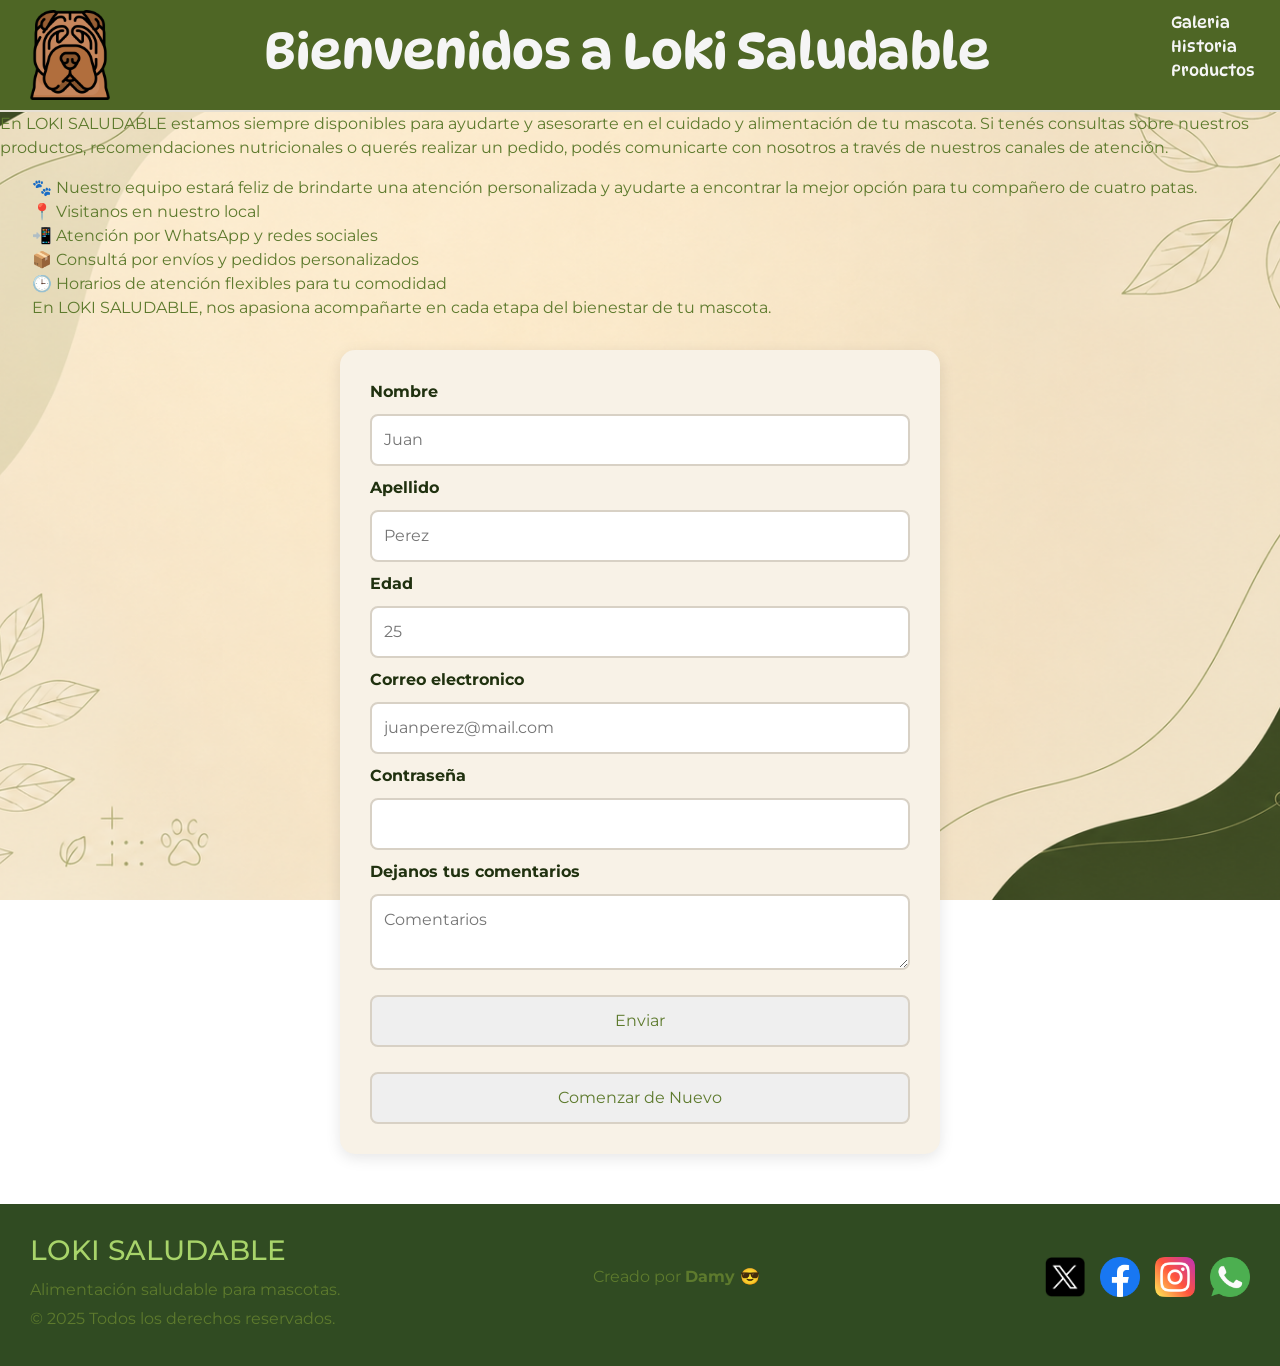
==== pages/contacto.html @ f1fc79ae "primer commit del proyecto" ====
<!DOCTYPE html>
<html lang="es-ar">

<head>
    <meta charset="UTF-8">
    <meta name="viewport" content="width=device-width, initial-scale=1.0">
    <title>Loki Saludable - Contacto</title>
    <link href="https://cdn.jsdelivr.net/npm/bootstrap@5.3.8/dist/css/bootstrap.min.css" rel="stylesheet"
        integrity="sha384-sRIl4kxILFvY47J16cr9ZwB07vP4J8+LH7qKQnuqkuIAvNWLzeN8tE5YBujZqJLB" crossorigin="anonymous">

    <link rel="stylesheet" href="../styles/styles.css">
</head>

<body>
    <header class="header">
        <a href="../index.html">
            <img src="../assets/shar-pei.png" alt="Logo de loki Saludable" class="logo" id="logoloki">
        </a>
        <h1 class="titulo"> Bienvenidos a Loki Saludable</h1>

        <nav class="navegacion">
            <ul>
                <li>
                    <a href="./galeria.html">Galeria</a>
                </li>
                <li>
                    <a href="./nosotros.html">Historia</a>
                </li>
                <li>
                    <a href="./productos.html">Productos</a>
                </li>
            </ul>
        </nav>

    </header>

    <main>

        <p>En LOKI SALUDABLE estamos siempre disponibles para ayudarte y asesorarte en el cuidado y alimentación de tu
            mascota. Si tenés consultas sobre nuestros productos, recomendaciones nutricionales o querés realizar un
            pedido, podés comunicarte con nosotros a través de nuestros canales de atención.</p>

        <ul>🐾 Nuestro equipo estará feliz de brindarte una atención personalizada y ayudarte a encontrar la mejor
            opción para tu compañero de cuatro patas.
            <li>📍 Visitanos en nuestro local</li>
            <li>📲 Atención por WhatsApp y redes sociales</li>
            <li>📦 Consultá por envíos y pedidos personalizados</li>
            <li>🕒 Horarios de atención flexibles para tu comodidad</li>

            <li>En LOKI SALUDABLE, nos apasiona acompañarte en cada etapa del bienestar de tu mascota.</li>
        </ul>
        
        <form action="" class="contact-form">
            <label for="name">Nombre</label>
            <input type="text" id="name" placeholder="Juan" required>

            <label for="surname">Apellido</label>
            <input type="text" id="surname" placeholder="Perez" required>

            <label for="age">Edad</label>
            <input type="number" id="age" placeholder="25">

            <label for="mail">Correo electronico</label>
            <input type="email" id="mail" placeholder="juanperez@mail.com" required>

            <label for="pass">Contraseña</label>
            <input type="password" id="pass" required>

            <label for="comments">Dejanos tus comentarios</label>
            <textarea id="comments" placeholder="Comentarios"></textarea>

            <input type="submit" value="Enviar" class="buttons">
            <input type="reset" value="Comenzar de Nuevo" class="buttons">
        </form>
    </main>
    <footer class="footer">

        <div class="footer-info">
            <h3>LOKI SALUDABLE</h3>
            <p>Alimentación saludable para mascotas.</p>
            <p>© 2025 Todos los derechos reservados.</p>
        </div>

        <div class="footer-autor">
            <p>Creado por <strong>Damy 😎</strong></p>
        </div>

        <nav>
            <ul class="rs">
                <li>
                    <a href="https://www.x.com/" target="_blank">
                        <img src="../assets/logos/x.png" alt="X" class="redes">
                    </a>
                </li>

                <li>
                    <a href="https://www.facebook.com/" target="_blank">
                        <img src="../assets/logos/facebook.png" alt="Facebook" class="redes">
                    </a>
                </li>

                <li>
                    <a href="https://www.instagram.com/" target="_blank">
                        <img src="../assets/logos/instagram.png" alt="Instagram" class="redes">
                    </a>
                </li>

                <li>
                    <a href="https://web.whatsapp.com/" target="_blank">
                        <img src="../assets/logos/whatsapp.png" alt="WhatsApp" class="redes">
                    </a>
                </li>
            </ul>
        </nav>

    </footer>
    <script src="https://cdn.jsdelivr.net/npm/bootstrap@5.3.8/dist/js/bootstrap.bundle.min.js"
        integrity="sha384-FKyoEForCGlyvwx9Hj09JcYn3nv7wiPVlz7YYwJrWVcXK/BmnVDxM+D2scQbITxI"
        crossorigin="anonymous"></script>
</body>

</html>
---- styles/styles.css ----
@import url('https://fonts.googleapis.com/css2?family=Montserrat:ital,wght@0,100..900;1,100..900&display=swap');
@import url('https://fonts.googleapis.com/css2?family=DynaPuff:wght@400..700&family=Nova+Square&family=Roboto:ital,wght@0,100..900;1,100..900&display=swap');
/*reset*/ 

*{
    margin: 0;
    padding: 0;
    box-sizing: border-box;
    font-family:'Montserrat', sans-serif;;
    color: #5D7A2D;
}

.header{
    position: sticky;
    top: 0;
    z-index: 1000;

    background: #4E6625;

    display:flex;
    justify-content:space-between;
    align-items:center;

    padding:10px 25px;

    border-bottom:2px solid #e5dfd3;
}
img{
    max-width: 100%;
    height: auto;
}



.logo{
    height: 10vh;
    width: auto;
}

ul{
    list-style: none;
}

a{
    text-decoration: none;
    color: whitesmoke;
    font-family: dynapuff;
}

.flex{
    display: flex;
    flex-wrap: nowrap;
    flex-direction: column;
    justify-content: space-between;
    align-items: center;
    align-content: center;
    
}

body{
    background-image: url(../assets/fondo.jpg);
    background-position: center;
    background-repeat: no-repeat;
    background-size: cover;
    background-attachment: fixed;
}




.hero{
    min-height:70vh;

    display:flex;
    flex-direction:column;
    justify-content:center;
    align-items:center;

    text-align:center;

    padding:40px;
}

.hero h2{
    font-size:3rem;
    color:#0a0a0a;
    margin-bottom:20px;
}

.hero p{
    max-width:800px;
    font-size:1.2rem;
    color:#030303;
    margin-bottom:30px;
}

.btn-principal{
    background:#8DA35B;
    color:white;
    padding:15px 30px;
    border-radius:10px;
    text-decoration:none;
    font-weight:bold;
}

.btn-principal:hover{
    background:#5D7A2D;
}

/*CONTACTO*/

.contact-form{
    max-width:600px;
    margin:30px auto;
    padding:30px;

    background:#F8F2E7;

    border-radius:15px;

    box-shadow:0 4px 15px #0000001a;

    display:flex;
    flex-direction:column;
    gap:10px;
}


.contact-form label{
    font-weight:bold;
    color:#20310F;
}

.contact-form input,
.contact-form textarea{
    padding:12px;
    border:2px solid #D8D1C5;
    border-radius:8px;
    font-size:16px;
}

.contact-form input:focus,
.contact-form textarea:focus{
    outline:none;
    border-color:#68853A;
}

.buttons{
    display:flex;
    gap:15px;
    margin-top:15px;
}

.buttons input{
    flex:1;
    cursor:pointer;
    background:#68853A;
    color:white;
    border:none;
    font-weight:bold;
    transition:0.3s;
}

.buttons input:hover{
    background:#4E6625;
}


/*NOSOTROS*/

.nosotros{
    max-width:1200px;
    margin:0 auto;
    padding:40px;
}

.nosotros h2{
    text-align:center;
    color:#20310F;
    font-size:3rem;
    margin-bottom:30px;
}

.galeria-nosotros{
    display:flex;
    gap:20px;
    justify-content:center;
    flex-wrap:wrap;
    margin-bottom:40px;
}

.galeria-nosotros img{
    width:500px;
    border-radius:15px;
    box-shadow:0 5px 15px #00000026;
}

.contenido-nosotros{
    background:#F8F2E7;
    padding:30px;
    border-radius:15px;
    line-height:1.8;
}

.contenido-nosotros h3{
    color:#68853A;
    margin-top:25px;
}

.contenido-nosotros ul{
    margin:20px 0;
    padding-left:25px;
}

.contenido-nosotros li{
    margin-bottom:10px;
}

.titulo{
    font-family: dynapuff;
    font-size: 50px;
    color: whitesmoke;
}


/*PRODUCTOS*/


.productos{
    max-width: 1200px;
    margin: auto;
    padding: 2rem;
}

.producto{
    display: flex;
    gap: 2rem;
    align-items: center;
    margin-bottom: 4rem;
    background: #f8f4eb;
    padding: 2rem;
    border-radius: 20px;
    box-shadow: 0 5px 15px #00000014;
}

.producto img{
    width: 300px;
    border-radius: 15px;
}

.contenido{
    flex: 1;
}

.producto h2{
    color: #304b22;
    margin-bottom: 1rem;
}

.producto h3{
    color: #6b8f3c;
    margin-top: 1rem;
}

.producto ul{
    padding-left: 20px;
}

@media(max-width:768px){
    .producto{
        flex-direction: column;
        text-align: center;
    }

    .producto img{
        width: 100%;
        max-width: 350px;
    }
}


/*CARRUSEL*/


.carousel{
    border-radius: 20px;
    overflow: hidden;
    box-shadow: 0 8px 25px rgba(0,0,0,.2);
}

.carousel-item img{
    width: 100%;
    height: auto;
    display: block;
}


.carousel-caption{
    background:rgba(0,0,0,.5);
    border-radius:10px;
    padding:10px;
}

.carousel-caption h3,
.carousel-caption p{
    color: white;
}

.container{
    margin-top:40px;
    margin-bottom:40px;
}


/*GALERIA*/

.titulo-galeria{
    text-align: center;
    margin: 40px 0;
}

.titulo-galeria h2{
    font-size: 3rem;
    color: #304b22;
    margin-bottom: 10px;
}

.titulo-galeria p{
    color: #6b6b6b;
    font-size: 1.1rem;
}

.galeria-nosotros{
    max-width: 1200px;
    margin: auto;
    padding: 20px;

    display: grid;
    grid-template-columns: repeat(auto-fit, minmax(300px, 1fr));
    gap: 25px;
}

.galeria-nosotros img{
    width: 100%;
    height: 300px;
    object-fit: cover;

    
    box-shadow: 0 5px 15px #00000026;

    transition: transform 0.3s ease,
                box-shadow 0.3s ease;
}

.galeria-nosotros img:hover{
    transform: scale(1.03);
    box-shadow: 0 10px 25px #00000040;
}

/*FOOTER*/

.footer{
    background: #304b22;
    color: white;

    margin-top: 50px;
    padding: 30px;

    display: flex;
    justify-content: space-between;
    align-items: center;
    flex-wrap: wrap;

    gap: 20px;
}

.footer-info h3{
    margin-bottom: 10px;
    color: #a8d46a;
}

.footer-info p{
    margin: 5px 0;
}

.footer-autor{
    font-size: 1rem;
}

.rs{
    display: flex;
    gap: 15px;
    list-style: none;
}

.redes{
    width: 40px;
    height: 40px;

    transition: transform .3s ease;
}

.redes:hover{
    transform: scale(1.15);
}

@media(max-width:768px){

    .footer{
        flex-direction:column;
        text-align:center;
    }

    .rs{
        justify-content:center;
    }
}
/* DESKTOP */
/* estilos base */

/* TABLET */
@media (min-width: 769px) and (max-width: 1024px){

    .header{
        flex-wrap: wrap;
        justify-content: center;
        gap: 20px;
        padding: 15px;
    }

    .titulo{
        width: 100%;
        text-align: center;
        font-size: 2.5rem;
    }

    .navegacion ul{
        display: flex;
        gap: 20px;
    }

    .producto{
        flex-direction: column;
        text-align: center;
    }

    .producto img{
        width: 80%;
        max-width: 400px;
    }


    .galeria-nosotros{
        grid-template-columns: repeat(2, 1fr);
    }

    .footer{
        flex-direction: column;
        text-align: center;
    }

    .rs{
        justify-content: center;
    }
}

/* MOBILE */
@media (max-width: 768px){
    .header{
        flex-direction: column;
        padding: 10px;
        gap: 10px;
    }

    .logo{
        height: 60px;
    }

    .titulo{
        font-size: 1.5rem;
        text-align: center;
    }

    .navegacion ul{
        flex-direction: column;
        align-items: center;
        gap: 8px;
    }

    .navegacion a{
        font-size: 0.95rem;
    }

    .nosotros{
        padding: 15px;
    }

    .contenido-nosotros{
        padding: 20px;
    }

    .producto{
        padding: 15px;
        gap: 15px;
    }

    .producto img{
        width: 100%;
        max-width: 250px;
    }

    .producto h2{
        font-size: 1.2rem;
    }

    .producto h3{
        font-size: 1rem;
    }


    .contact-form{
        margin: 15px;
        padding: 20px;
    }

    .contact-form input,
    .contact-form textarea{
        font-size: 14px;
    }

    .buttons{
        flex-direction: column;
    }

    .footer{
        flex-direction: column;
        text-align: center;
        padding: 20px;
    }

    .redes{
        width: 35px;
        height: 35px;
    }
}
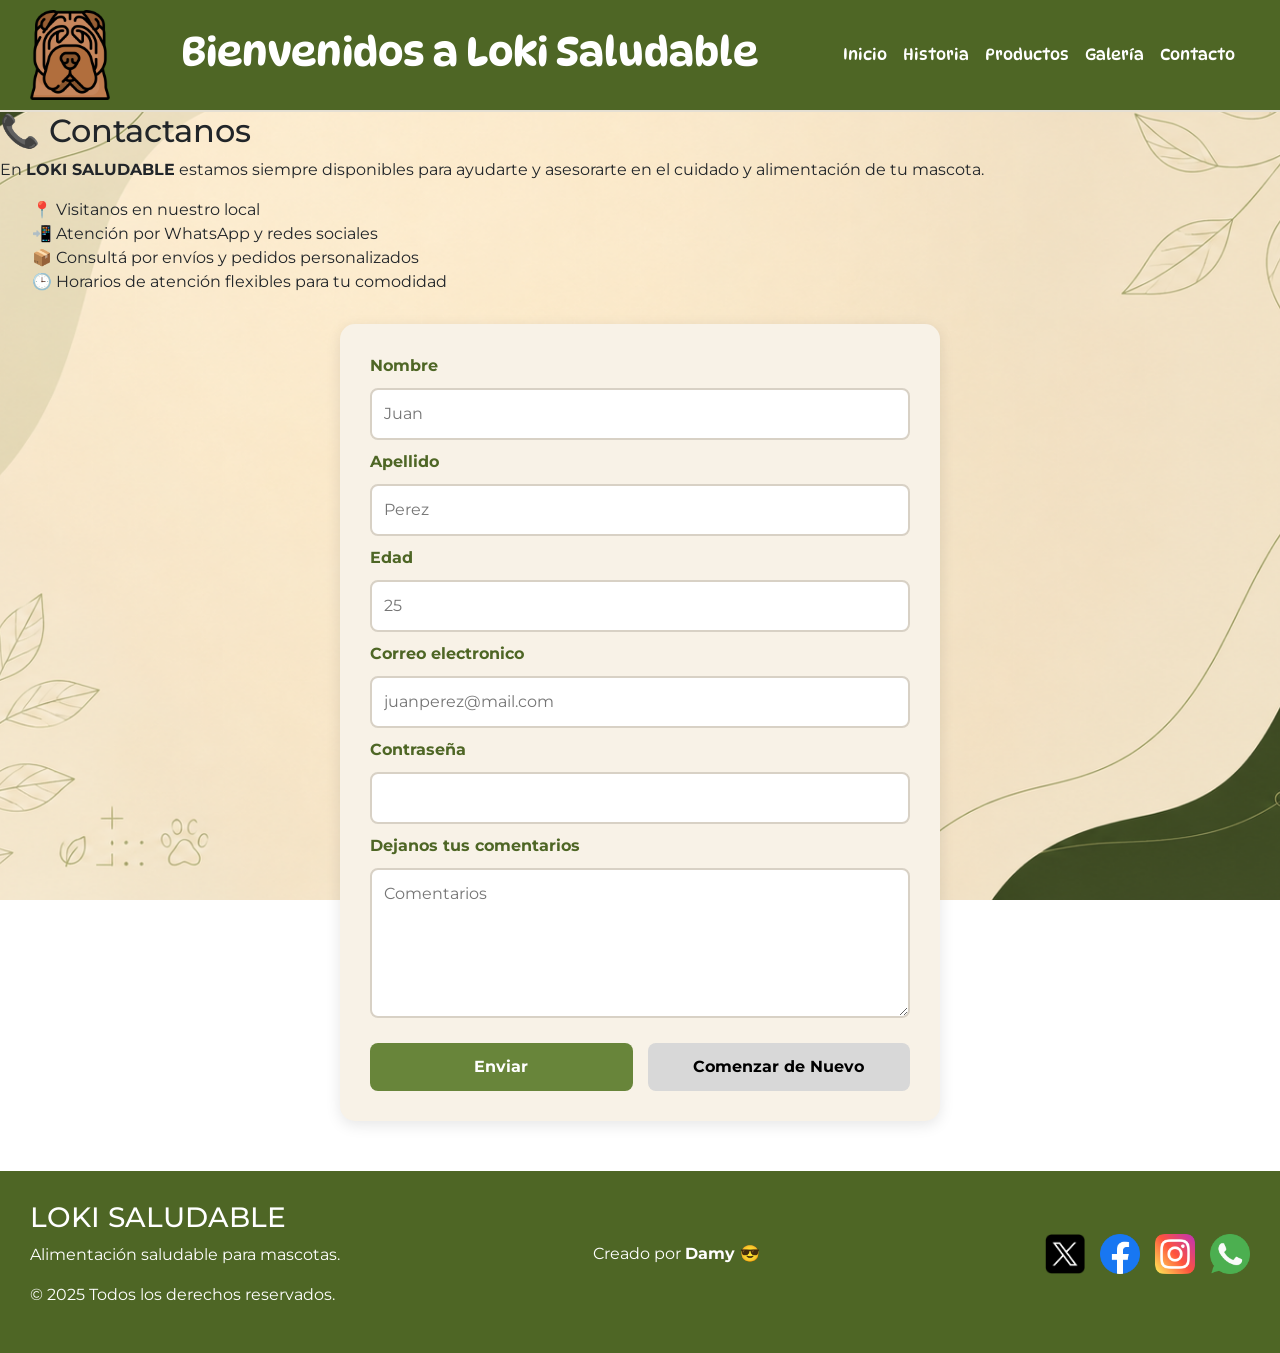
==== commit 4747cc10: "cambio de css a sass" ====
--- a/pages/contacto.html
+++ b/pages/contacto.html
@@ -18,38 +18,64 @@
         </a>
         <h1 class="titulo"> Bienvenidos a Loki Saludable</h1>
 
-        <nav class="navegacion">
-            <ul>
-                <li>
-                    <a href="./galeria.html">Galeria</a>
-                </li>
-                <li>
-                    <a href="./nosotros.html">Historia</a>
-                </li>
-                <li>
-                    <a href="./productos.html">Productos</a>
-                </li>
-            </ul>
+        <nav class="navbar navbar-expand-lg">
+            <div class="container-fluid">
+
+                <button class="navbar-toggler" type="button" data-bs-toggle="collapse" data-bs-target="#navbarNav"
+                    aria-controls="navbarNav" aria-expanded="false" aria-label="Abrir menú">
+
+                    <span class="navbar-toggler-icon"></span>
+                </button>
+
+                <div class="collapse navbar-collapse justify-content-end" id="navbarNav">
+
+                    <ul class="navbar-nav">
+
+                        <li class="nav-item">
+                            <a class="nav-link" href="../index.html">Inicio</a>
+                        </li>
+
+                        <li class="nav-item">
+                            <a class="nav-link" href="../pages/nosotros.html">Historia</a>
+                        </li>
+
+                        <li class="nav-item">
+                            <a class="nav-link" href="../pages/productos.html">Productos</a>
+                        </li>
+
+                        <li class="nav-item">
+                            <a class="nav-link" href="../pages/galeria.html">Galería</a>
+                        </li>
+
+                        <li class="nav-item">
+                            <a class="nav-link" href="../pages/contacto.html">Contacto</a>
+                        </li>
+
+                    </ul>
+
+                </div>
+            </div>
         </nav>
-
     </header>
 
-    <main>
+    <main class="contacto">
 
-        <p>En LOKI SALUDABLE estamos siempre disponibles para ayudarte y asesorarte en el cuidado y alimentación de tu
-            mascota. Si tenés consultas sobre nuestros productos, recomendaciones nutricionales o querés realizar un
-            pedido, podés comunicarte con nosotros a través de nuestros canales de atención.</p>
+        <section class="info-contacto">
+            <h2>📞 Contactanos</h2>
 
-        <ul>🐾 Nuestro equipo estará feliz de brindarte una atención personalizada y ayudarte a encontrar la mejor
-            opción para tu compañero de cuatro patas.
-            <li>📍 Visitanos en nuestro local</li>
-            <li>📲 Atención por WhatsApp y redes sociales</li>
-            <li>📦 Consultá por envíos y pedidos personalizados</li>
-            <li>🕒 Horarios de atención flexibles para tu comodidad</li>
+            <p>
+                En <strong>LOKI SALUDABLE</strong> estamos siempre disponibles para ayudarte
+                y asesorarte en el cuidado y alimentación de tu mascota.
+            </p>
 
-            <li>En LOKI SALUDABLE, nos apasiona acompañarte en cada etapa del bienestar de tu mascota.</li>
-        </ul>
-        
+            <ul>
+                <li>📍 Visitanos en nuestro local</li>
+                <li>📲 Atención por WhatsApp y redes sociales</li>
+                <li>📦 Consultá por envíos y pedidos personalizados</li>
+                <li>🕒 Horarios de atención flexibles para tu comodidad</li>
+            </ul>
+        </section>
+
         <form action="" class="contact-form">
             <label for="name">Nombre</label>
             <input type="text" id="name" placeholder="Juan" required>
@@ -69,8 +95,10 @@
             <label for="comments">Dejanos tus comentarios</label>
             <textarea id="comments" placeholder="Comentarios"></textarea>
 
-            <input type="submit" value="Enviar" class="buttons">
-            <input type="reset" value="Comenzar de Nuevo" class="buttons">
+            <div class="buttons">
+                <input type="submit" value="Enviar">
+                <input type="reset" value="Comenzar de Nuevo">
+            </div>
         </form>
     </main>
     <footer class="footer">
--- a/styles/styles.css
+++ b/styles/styles.css
@@ -1,545 +1,488 @@
-@import url('https://fonts.googleapis.com/css2?family=Montserrat:ital,wght@0,100..900;1,100..900&display=swap');
-@import url('https://fonts.googleapis.com/css2?family=DynaPuff:wght@400..700&family=Nova+Square&family=Roboto:ital,wght@0,100..900;1,100..900&display=swap');
-/*reset*/ 
-
-*{
-    margin: 0;
-    padding: 0;
-    box-sizing: border-box;
-    font-family:'Montserrat', sans-serif;;
-    color: #5D7A2D;
-}
-
-.header{
-    position: sticky;
-    top: 0;
-    z-index: 1000;
-
-    background: #4E6625;
-
-    display:flex;
-    justify-content:space-between;
-    align-items:center;
-
-    padding:10px 25px;
-
-    border-bottom:2px solid #e5dfd3;
-}
-img{
-    max-width: 100%;
-    height: auto;
-}
-
-
-
-.logo{
-    height: 10vh;
-    width: auto;
-}
-
-ul{
-    list-style: none;
-}
-
-a{
-    text-decoration: none;
-    color: whitesmoke;
-    font-family: dynapuff;
-}
-
-.flex{
-    display: flex;
-    flex-wrap: nowrap;
-    flex-direction: column;
-    justify-content: space-between;
-    align-items: center;
-    align-content: center;
-    
-}
-
-body{
-    background-image: url(../assets/fondo.jpg);
-    background-position: center;
-    background-repeat: no-repeat;
-    background-size: cover;
-    background-attachment: fixed;
-}
-
-
-
-
-.hero{
-    min-height:70vh;
-
-    display:flex;
-    flex-direction:column;
-    justify-content:center;
-    align-items:center;
-
-    text-align:center;
-
-    padding:40px;
-}
-
-.hero h2{
-    font-size:3rem;
-    color:#0a0a0a;
-    margin-bottom:20px;
-}
-
-.hero p{
-    max-width:800px;
-    font-size:1.2rem;
-    color:#030303;
-    margin-bottom:30px;
-}
-
-.btn-principal{
-    background:#8DA35B;
-    color:white;
-    padding:15px 30px;
-    border-radius:10px;
-    text-decoration:none;
-    font-weight:bold;
-}
-
-.btn-principal:hover{
-    background:#5D7A2D;
-}
-
-/*CONTACTO*/
-
-.contact-form{
-    max-width:600px;
-    margin:30px auto;
-    padding:30px;
-
-    background:#F8F2E7;
-
-    border-radius:15px;
-
-    box-shadow:0 4px 15px #0000001a;
-
-    display:flex;
-    flex-direction:column;
-    gap:10px;
-}
-
-
-.contact-form label{
-    font-weight:bold;
-    color:#20310F;
-}
-
+@import url("https://fonts.googleapis.com/css2?family=Montserrat:ital,wght@0,100..900;1,100..900&display=swap");
+@import url("https://fonts.googleapis.com/css2?family=DynaPuff:wght@400..700&family=Nova+Square&family=Roboto:ital,wght@0,100..900;1,100..900&display=swap");
+* {
+  margin: 0;
+  padding: 0;
+  box-sizing: border-box;
+  font-family: "Montserrat", sans-serif;
+}
+
+img {
+  max-width: 100%;
+  height: auto;
+}
+
+ul {
+  list-style: none;
+}
+
+a {
+  text-decoration: none;
+}
+
+body {
+  background-image: url("../assets/fondo.jpg");
+  background-position: center;
+  background-repeat: no-repeat;
+  background-size: cover;
+  background-attachment: fixed;
+}
+
+.header {
+  display: flex;
+  flex-direction: row;
+  flex-wrap: nowrap;
+  justify-content: space-between;
+  align-items: center;
+  gap: 10px;
+  position: sticky;
+  top: 0;
+  z-index: 1000;
+  background-color: #4E6625;
+  padding: 10px 25px;
+  border-bottom: 2px solid #e5dfd3;
+}
+@media (min-width: 300px) and (max-width: 561px) {
+  .header .header {
+    flex-direction: column;
+  }
+}
+
+.logo {
+  height: 10vh;
+  width: auto;
+}
+
+.titulo {
+  font-family: "DynaPuff", cursive;
+  font: size 3rem;
+  color: white;
+}
+@media (min-width: 561px) and (max-width: 968px) {
+  .titulo {
+    font-size: 2rem;
+  }
+}
+@media (min-width: 300px) and (max-width: 561px) {
+  .titulo {
+    font-size: 0.75rem;
+    text-align: center;
+  }
+}
+
+.navbar {
+  background-color: #4E6625;
+}
+
+.navbar-brand,
+.nav-link {
+  color: white;
+  font-family: "DynaPuff", cursive;
+}
+
+.nav-link:hover {
+  color: #8DA35B;
+}
+
+.footer {
+  display: flex;
+  flex-direction: row;
+  flex-wrap: wrap;
+  justify-content: space-between;
+  align-items: center;
+  gap: 20px;
+  background: #4E6625;
+  color: white;
+}
+.footer p,
+.footer h3,
+.footer strong {
+  color: white;
+}
+.footer {
+  margin-top: 50px;
+  padding: 30px;
+}
+.footer .rs {
+  display: flex;
+  gap: 15px;
+}
+.footer .redes {
+  width: 40px;
+  height: 40px;
+  transition: 0.3s;
+}
+.footer .redes:hover {
+  transform: scale(1.15);
+}
+
+@media (min-width: 561px) and (max-width: 968px) {
+  .footer {
+    flex-direction: column;
+    text-align: center;
+  }
+  .footer .rs {
+    justify-content: center;
+  }
+}
+@media (min-width: 300px) and (max-width: 561px) {
+  .footer {
+    flex-direction: column;
+    text-align: center;
+  }
+  .footer .rs {
+    justify-content: center;
+  }
+  .footer .redes {
+    width: 35px;
+    height: 35px;
+  }
+}
+.hero {
+  display: flex;
+  flex-direction: column;
+  flex-wrap: nowrap;
+  justify-content: center;
+  align-items: center;
+  gap: 0;
+  min-height: 70vh;
+  text-align: center;
+  padding: 40px;
+}
+.hero h2 {
+  font-size: 3rem;
+  color: #0a0a0a;
+  margin-bottom: 20px;
+}
+.hero p {
+  max-width: 800px;
+  font-size: 1.2rem;
+  color: #000;
+  margin-bottom: 30px;
+}
+
+.btn-principal {
+  background: #8DA35B;
+  color: white;
+  padding: 15px 30px;
+  border-radius: 10px;
+  font-weight: bold;
+  transition: 0.3s;
+}
+.btn-principal:hover {
+  background: #4E6625;
+}
+
+@media (min-width: 300px) and (max-width: 561px) {
+  .hero {
+    padding: 20px;
+  }
+  .hero h2 {
+    font-size: 2rem;
+  }
+  .hero p {
+    font-size: 1rem;
+  }
+  .btn-principal {
+    padding: 12px 20px;
+  }
+}
+.contact-form {
+  max-width: 600px;
+  margin: 30px auto;
+  padding: 30px;
+  background: #F8F2E7;
+  border-radius: 15px;
+  box-shadow: 0 4px 15px rgba(0, 0, 0, 0.1);
+  display: flex;
+  flex-direction: column;
+  gap: 10px;
+}
+.contact-form label {
+  font-weight: bold;
+  color: #4E6625;
+}
 .contact-form input,
-.contact-form textarea{
-    padding:12px;
-    border:2px solid #D8D1C5;
-    border-radius:8px;
-    font-size:16px;
-}
-
+.contact-form textarea {
+  padding: 12px;
+  border: 2px solid #D8D1C5;
+  border-radius: 8px;
+  font-size: 1rem;
+}
 .contact-form input:focus,
-.contact-form textarea:focus{
-    outline:none;
-    border-color:#68853A;
-}
-
-.buttons{
-    display:flex;
-    gap:15px;
-    margin-top:15px;
-}
-
-.buttons input{
-    flex:1;
-    cursor:pointer;
-    background:#68853A;
-    color:white;
-    border:none;
-    font-weight:bold;
-    transition:0.3s;
-}
-
-.buttons input:hover{
-    background:#4E6625;
-}
-
-
-/*NOSOTROS*/
-
-.nosotros{
-    max-width:1200px;
-    margin:0 auto;
-    padding:40px;
-}
-
-.nosotros h2{
-    text-align:center;
-    color:#20310F;
-    font-size:3rem;
-    margin-bottom:30px;
-}
-
-.galeria-nosotros{
-    display:flex;
-    gap:20px;
-    justify-content:center;
-    flex-wrap:wrap;
-    margin-bottom:40px;
-}
-
-.galeria-nosotros img{
-    width:500px;
-    border-radius:15px;
-    box-shadow:0 5px 15px #00000026;
-}
-
-.contenido-nosotros{
-    background:#F8F2E7;
-    padding:30px;
-    border-radius:15px;
-    line-height:1.8;
-}
-
-.contenido-nosotros h3{
-    color:#68853A;
-    margin-top:25px;
-}
-
-.contenido-nosotros ul{
-    margin:20px 0;
-    padding-left:25px;
-}
-
-.contenido-nosotros li{
-    margin-bottom:10px;
-}
-
-.titulo{
-    font-family: dynapuff;
-    font-size: 50px;
-    color: whitesmoke;
-}
-
-
-/*PRODUCTOS*/
-
-
-.productos{
-    max-width: 1200px;
-    margin: auto;
-    padding: 2rem;
-}
-
-.producto{
-    display: flex;
-    gap: 2rem;
-    align-items: center;
-    margin-bottom: 4rem;
-    background: #f8f4eb;
-    padding: 2rem;
-    border-radius: 20px;
-    box-shadow: 0 5px 15px #00000014;
-}
-
-.producto img{
-    width: 300px;
-    border-radius: 15px;
-}
-
-.contenido{
-    flex: 1;
-}
-
-.producto h2{
-    color: #304b22;
-    margin-bottom: 1rem;
-}
-
-.producto h3{
-    color: #6b8f3c;
-    margin-top: 1rem;
-}
-
-.producto ul{
-    padding-left: 20px;
-}
-
-@media(max-width:768px){
-    .producto{
-        flex-direction: column;
-        text-align: center;
-    }
-
-    .producto img{
-        width: 100%;
-        max-width: 350px;
-    }
-}
-
-
-/*CARRUSEL*/
-
-
-.carousel{
-    border-radius: 20px;
-    overflow: hidden;
-    box-shadow: 0 8px 25px rgba(0,0,0,.2);
-}
-
-.carousel-item img{
+.contact-form textarea:focus {
+  outline: none;
+  border-color: #68853A;
+}
+.contact-form textarea {
+  min-height: 150px;
+  resize: vertical;
+}
+
+.buttons {
+  display: flex;
+  gap: 15px;
+  margin-top: 15px;
+}
+.buttons input {
+  flex: 1;
+  padding: 12px;
+  border: none;
+  border-radius: 8px;
+  cursor: pointer;
+  font-weight: bold;
+  transition: 0.3s;
+}
+.buttons input[type=submit] {
+  background: #68853A;
+  color: white;
+}
+.buttons input[type=submit]:hover {
+  background: #4E6625;
+}
+.buttons input[type=reset] {
+  background: #d8d8d8;
+}
+.buttons input[type=reset]:hover {
+  background: #bfbfbf;
+}
+
+@media (min-width: 300px) and (max-width: 561px) {
+  .contact-form {
+    margin: 20px;
+    padding: 20px;
+  }
+  .buttons {
+    flex-direction: column;
+  }
+}
+.titulo-galeria {
+  text-align: center;
+  margin: 40px 0;
+}
+.titulo-galeria h2 {
+  font-size: 3rem;
+  color: #4E6625;
+  margin-bottom: 10px;
+}
+.titulo-galeria p {
+  font-size: 1.1rem;
+  color: #555;
+}
+
+.galeria-nosotros img {
+  width: 100%;
+  height: auto;
+  object-fit: cover;
+  border-radius: 15px;
+  box-shadow: 0 5px 15px rgba(0, 0, 0, 0.15);
+  transition: 0.3s ease;
+}
+.galeria-nosotros img:hover {
+  transform: scale(1.03);
+  box-shadow: 0 10px 25px rgba(0, 0, 0, 0.25);
+}
+
+@media (min-width: 561px) and (max-width: 968px) {
+  .titulo-galeria h2 {
+    font-size: 2.5rem;
+  }
+  .galeria-nosotros img {
+    height: 250px;
+  }
+}
+@media (min-width: 300px) and (max-width: 561px) {
+  .titulo-galeria h2 {
+    font-size: 2rem;
+  }
+  .titulo-galeria p {
+    font-size: 1rem;
+  }
+  .galeria-nosotros img {
+    height: 220px;
+  }
+}
+.nosotros {
+  max-width: 1200px;
+  margin: 0 auto;
+  padding: 40px 20px;
+}
+.nosotros h2 {
+  text-align: center;
+  font-size: 3rem;
+  margin-bottom: 30px;
+  color: #4E6625;
+  font-family: "DynaPuff", cursive;
+}
+
+.contenido-nosotros {
+  background-color: rgba(248, 242, 231, 0.95);
+  padding: 30px;
+  border-radius: 20px;
+  line-height: 1.8;
+  box-shadow: 0 5px 15px rgba(0, 0, 0, 0.1);
+}
+.contenido-nosotros p {
+  margin-bottom: 20px;
+}
+.contenido-nosotros h3 {
+  margin-top: 25px;
+  margin-bottom: 15px;
+  color: #68853A;
+}
+.contenido-nosotros ul {
+  padding-left: 20px;
+  margin-bottom: 20px;
+}
+.contenido-nosotros li {
+  margin-bottom: 10px;
+}
+
+/* Carrusel */
+.carousel {
+  border-radius: 20px;
+  overflow: hidden;
+  box-shadow: 0 8px 20px rgba(0, 0, 0, 0.2);
+}
+
+.carousel-item img {
+  height: 450px;
+  object-fit: cover;
+}
+
+.carousel-caption {
+  background: rgba(0, 0, 0, 0.5);
+  border-radius: 10px;
+  padding: 10px;
+}
+.carousel-caption h3,
+.carousel-caption p {
+  color: white;
+  margin: 0;
+}
+
+/* Responsive */
+@media (min-width: 561px) and (max-width: 968px) {
+  .carousel-item img {
+    height: 350px;
+  }
+  .nosotros h2 {
+    font-size: 2.5rem;
+  }
+}
+@media (min-width: 300px) and (max-width: 561px) {
+  .nosotros {
+    padding: 20px 10px;
+  }
+  .nosotros h2 {
+    font-size: 2rem;
+  }
+  .contenido-nosotros {
+    padding: 20px;
+  }
+  .carousel-item img {
+    height: 250px;
+  }
+}
+.productos {
+  max-width: 1200px;
+  margin: auto;
+  padding: 2rem;
+}
+
+.titulo-seccion {
+  text-align: center;
+  margin-bottom: 3rem;
+}
+.titulo-seccion h1 {
+  font-size: 2.5rem;
+  color: #4E6625;
+}
+
+.producto {
+  display: flex;
+  align-items: center;
+  gap: 2rem;
+  margin-bottom: 4rem;
+  padding: 2rem;
+  background: #F8F2E7;
+  border-radius: 20px;
+  box-shadow: 0 5px 15px rgba(0, 0, 0, 0.08);
+}
+.producto img {
+  width: 300px;
+  border-radius: 15px;
+  transition: transform 0.3s ease;
+}
+.producto img:hover {
+  transform: scale(1.05);
+}
+.producto .contenido {
+  flex: 1;
+}
+.producto h2 {
+  color: #4E6625;
+  margin-bottom: 1rem;
+}
+.producto h3 {
+  color: #68853A;
+  margin-top: 1rem;
+}
+.producto p {
+  line-height: 1.6;
+  margin-bottom: 1rem;
+}
+.producto ul {
+  padding-left: 20px;
+  margin-bottom: 1rem;
+}
+.producto li {
+  margin-bottom: 0.5rem;
+}
+
+.btn-comprar {
+  display: inline-block;
+  margin-top: 1rem;
+  padding: 12px 25px;
+  background-color: #68853A;
+  color: white;
+  border-radius: 10px;
+  font-weight: bold;
+  text-decoration: none;
+  transition: 0.3s ease;
+}
+.btn-comprar:hover {
+  background-color: #4E6625;
+  transform: translateY(-2px);
+}
+
+@media (min-width: 561px) and (max-width: 968px) {
+  .producto {
+    flex-direction: column;
+    text-align: center;
+  }
+  .producto img {
+    width: 80%;
+    max-width: 400px;
+  }
+}
+@media (min-width: 300px) and (max-width: 561px) {
+  .producto {
+    flex-direction: column;
+    text-align: center;
+    padding: 15px;
+    gap: 15px;
+  }
+  .producto img {
     width: 100%;
-    height: auto;
-    display: block;
-}
-
-
-.carousel-caption{
-    background:rgba(0,0,0,.5);
-    border-radius:10px;
-    padding:10px;
-}
-
-.carousel-caption h3,
-.carousel-caption p{
-    color: white;
-}
-
-.container{
-    margin-top:40px;
-    margin-bottom:40px;
-}
-
-
-/*GALERIA*/
-
-.titulo-galeria{
-    text-align: center;
-    margin: 40px 0;
-}
-
-.titulo-galeria h2{
-    font-size: 3rem;
-    color: #304b22;
-    margin-bottom: 10px;
-}
-
-.titulo-galeria p{
-    color: #6b6b6b;
-    font-size: 1.1rem;
-}
-
-.galeria-nosotros{
-    max-width: 1200px;
-    margin: auto;
-    padding: 20px;
-
-    display: grid;
-    grid-template-columns: repeat(auto-fit, minmax(300px, 1fr));
-    gap: 25px;
-}
-
-.galeria-nosotros img{
-    width: 100%;
-    height: 300px;
-    object-fit: cover;
-
-    
-    box-shadow: 0 5px 15px #00000026;
-
-    transition: transform 0.3s ease,
-                box-shadow 0.3s ease;
-}
-
-.galeria-nosotros img:hover{
-    transform: scale(1.03);
-    box-shadow: 0 10px 25px #00000040;
-}
-
-/*FOOTER*/
-
-.footer{
-    background: #304b22;
-    color: white;
-
-    margin-top: 50px;
-    padding: 30px;
-
-    display: flex;
-    justify-content: space-between;
-    align-items: center;
-    flex-wrap: wrap;
-
-    gap: 20px;
-}
-
-.footer-info h3{
-    margin-bottom: 10px;
-    color: #a8d46a;
-}
-
-.footer-info p{
-    margin: 5px 0;
-}
-
-.footer-autor{
+    max-width: 250px;
+  }
+  .producto h2 {
+    font-size: 1.2rem;
+  }
+  .producto h3 {
     font-size: 1rem;
-}
-
-.rs{
-    display: flex;
-    gap: 15px;
-    list-style: none;
-}
-
-.redes{
-    width: 40px;
-    height: 40px;
-
-    transition: transform .3s ease;
-}
-
-.redes:hover{
-    transform: scale(1.15);
-}
-
-@media(max-width:768px){
-
-    .footer{
-        flex-direction:column;
-        text-align:center;
-    }
-
-    .rs{
-        justify-content:center;
-    }
-}
-/* DESKTOP */
-/* estilos base */
-
-/* TABLET */
-@media (min-width: 769px) and (max-width: 1024px){
-
-    .header{
-        flex-wrap: wrap;
-        justify-content: center;
-        gap: 20px;
-        padding: 15px;
-    }
-
-    .titulo{
-        width: 100%;
-        text-align: center;
-        font-size: 2.5rem;
-    }
-
-    .navegacion ul{
-        display: flex;
-        gap: 20px;
-    }
-
-    .producto{
-        flex-direction: column;
-        text-align: center;
-    }
-
-    .producto img{
-        width: 80%;
-        max-width: 400px;
-    }
-
-
-    .galeria-nosotros{
-        grid-template-columns: repeat(2, 1fr);
-    }
-
-    .footer{
-        flex-direction: column;
-        text-align: center;
-    }
-
-    .rs{
-        justify-content: center;
-    }
-}
-
-/* MOBILE */
-@media (max-width: 768px){
-    .header{
-        flex-direction: column;
-        padding: 10px;
-        gap: 10px;
-    }
-
-    .logo{
-        height: 60px;
-    }
-
-    .titulo{
-        font-size: 1.5rem;
-        text-align: center;
-    }
-
-    .navegacion ul{
-        flex-direction: column;
-        align-items: center;
-        gap: 8px;
-    }
-
-    .navegacion a{
-        font-size: 0.95rem;
-    }
-
-    .nosotros{
-        padding: 15px;
-    }
-
-    .contenido-nosotros{
-        padding: 20px;
-    }
-
-    .producto{
-        padding: 15px;
-        gap: 15px;
-    }
-
-    .producto img{
-        width: 100%;
-        max-width: 250px;
-    }
-
-    .producto h2{
-        font-size: 1.2rem;
-    }
-
-    .producto h3{
-        font-size: 1rem;
-    }
-
-
-    .contact-form{
-        margin: 15px;
-        padding: 20px;
-    }
-
-    .contact-form input,
-    .contact-form textarea{
-        font-size: 14px;
-    }
-
-    .buttons{
-        flex-direction: column;
-    }
-
-    .footer{
-        flex-direction: column;
-        text-align: center;
-        padding: 20px;
-    }
-
-    .redes{
-        width: 35px;
-        height: 35px;
-    }
-}
+  }
+}
+
+/*# sourceMappingURL=styles.css.map */
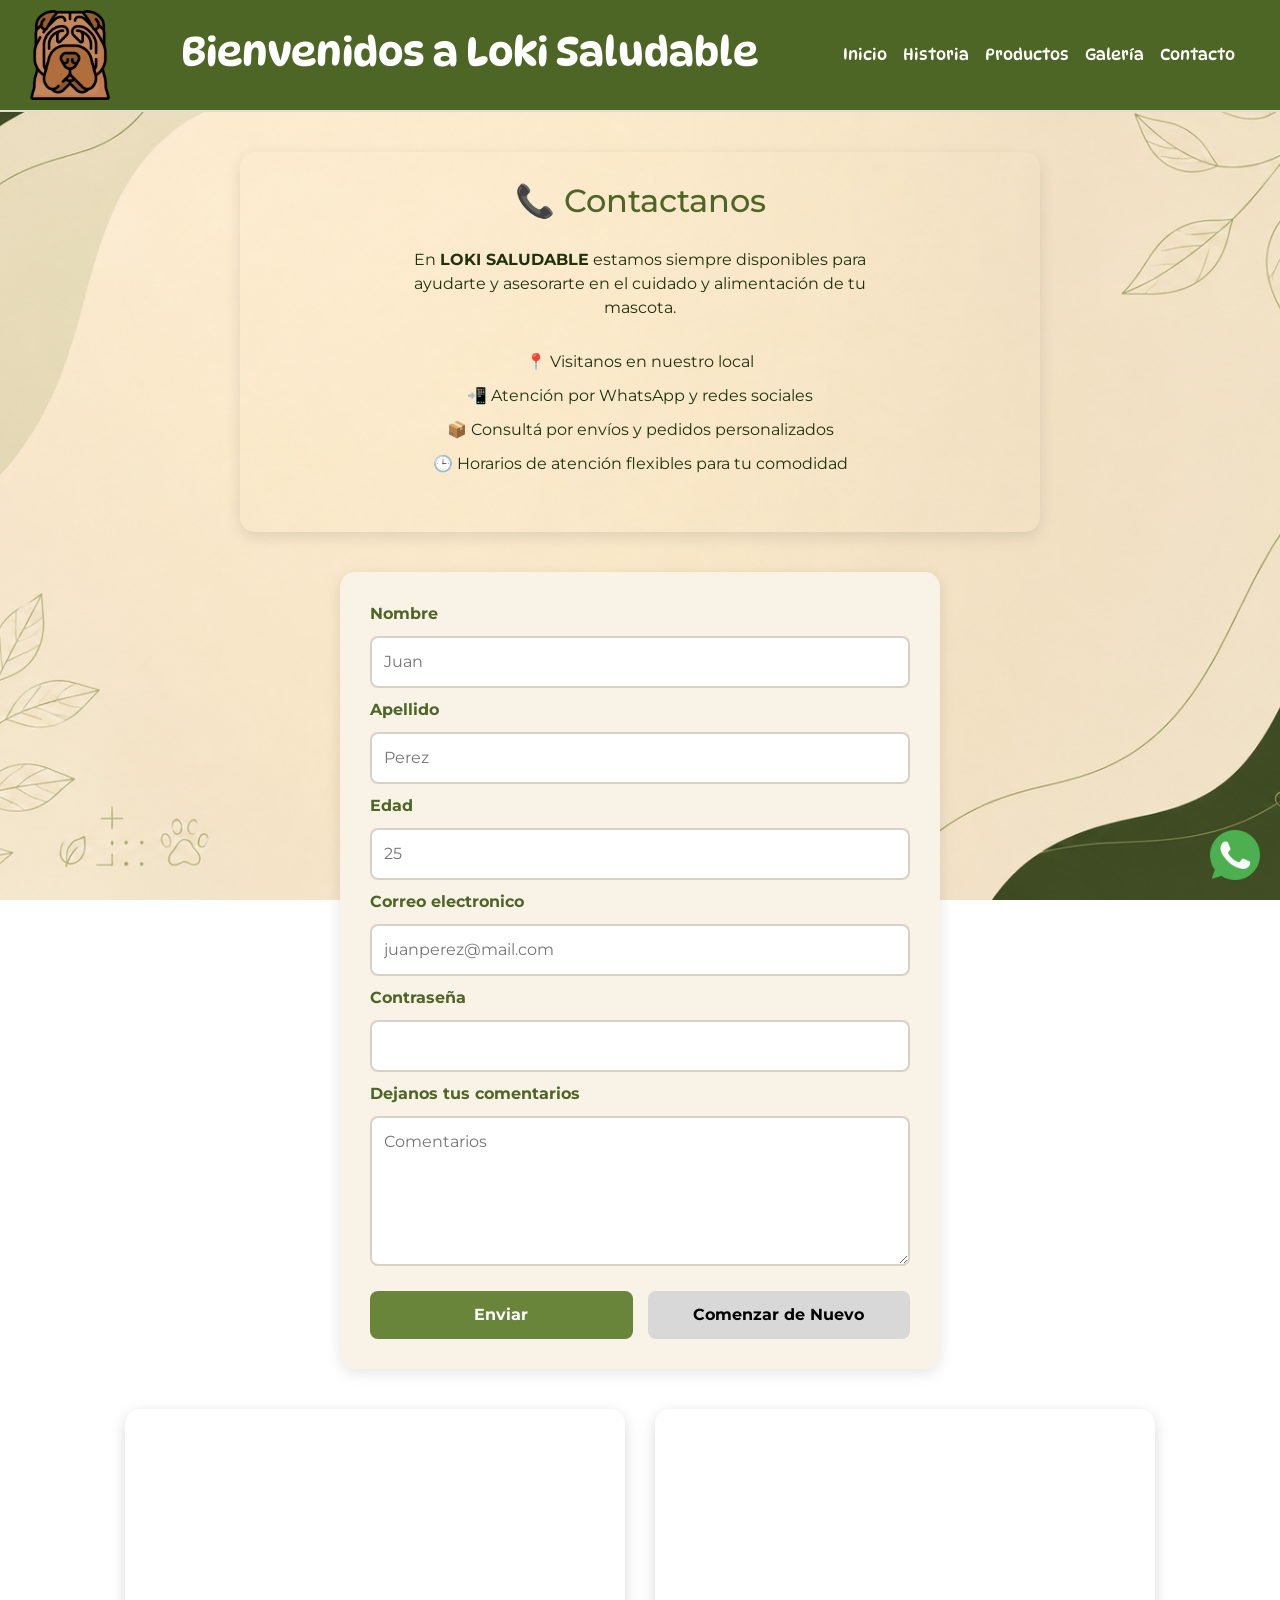
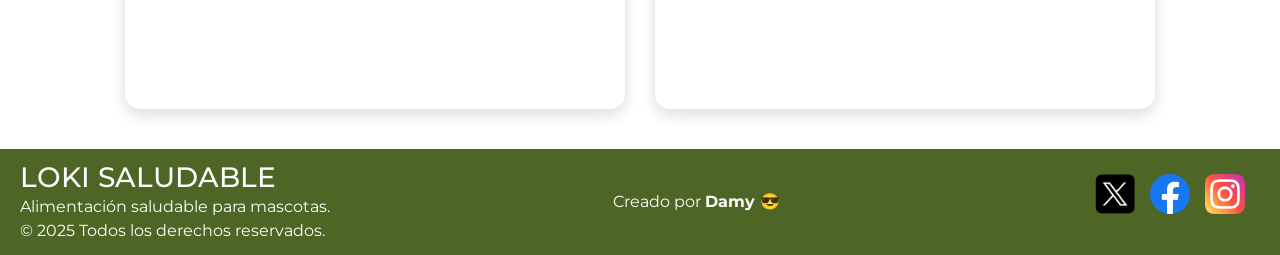
==== commit f86bbae7: "Actualización y ordenamiento general del proyecto" ====
--- a/pages/contacto.html
+++ b/pages/contacto.html
@@ -100,6 +100,17 @@
                 <input type="reset" value="Comenzar de Nuevo">
             </div>
         </form>
+        <div class="multimedia-contacto">
+
+    <iframe src="https://www.google.com/maps/embed?pb=!1m18!1m12!1m3!1d3279.252731855269!2d-58.251906399999996!3d-34.7240234!2m3!1f0!2f0!3f0!3m2!1i1024!2i768!4f13.1!3m3!1m2!1s0x95a32e46ab4669f3%3A0x11b2a4f5d09a146f!2sAv.%20Mitre%20820%2C%20B1878%20Quilmes%2C%20Provincia%20de%20Buenos%20Aires!5e0!3m2!1ses-419!2sar!4v1781196357155!5m2!1ses-419!2sar" width="400" height="300" style="border:0;" allowfullscreen="" loading="lazy" referrerpolicy="no-referrer-when-downgrade"></iframe>
+
+    <iframe
+        src="https://www.youtube.com/embed/K4DyBUG242c?start=8"
+        title="YouTube video player"
+        allowfullscreen>
+    </iframe>
+
+</div>
     </main>
     <footer class="footer">
 
@@ -135,7 +146,7 @@
 
                 <li>
                     <a href="https://web.whatsapp.com/" target="_blank">
-                        <img src="../assets/logos/whatsapp.png" alt="WhatsApp" class="redes">
+                        <img class="wa" src="../assets/logos/whatsapp.png" alt="WhatsApp">
                     </a>
                 </li>
             </ul>
--- a/styles/styles.css
+++ b/styles/styles.css
@@ -7,11 +7,10 @@
   font-family: "Montserrat", sans-serif;
 }
 
-img {
-  max-width: 100%;
-  height: auto;
-}
-
+/*img{
+    max-width: 100%;
+    height: auto;
+}*/
 ul {
   list-style: none;
 }
@@ -28,6 +27,20 @@
   background-attachment: fixed;
 }
 
+@keyframes vibrate {
+  0%, 100% {
+    transform: translateX(0) scale(1);
+  }
+  25% {
+    transform: translateX(-2px) scale(1.05);
+  }
+  50% {
+    transform: translateX(2px) scale(1.1);
+  }
+  75% {
+    transform: translateX(-2px) scale(1.05);
+  }
+}
 .header {
   display: flex;
   flex-direction: row;
@@ -98,10 +111,11 @@
 .footer h3,
 .footer strong {
   color: white;
+  margin: 0;
 }
 .footer {
-  margin-top: 50px;
-  padding: 30px;
+  margin-top: 10px;
+  padding: 12px 20px;
 }
 .footer .rs {
   display: flex;
@@ -114,6 +128,22 @@
 }
 .footer .redes:hover {
   transform: scale(1.15);
+}
+
+img.wa {
+  position: fixed;
+  bottom: 20px;
+  right: 20px;
+  width: 50px;
+  height: auto;
+  max-width: 70px;
+  z-index: 9999;
+  animation: vibrate 1s ease infinite;
+  transition: transform 0.3s ease;
+}
+
+.wa:hover {
+  transform: scale(1.1);
 }
 
 @media (min-width: 561px) and (max-width: 968px) {
@@ -187,32 +217,72 @@
     padding: 12px 20px;
   }
 }
+.contacto {
+  max-width: 1200px;
+  margin: 40px auto;
+  padding: 0 20px;
+}
+
+.info-contacto {
+  display: flex;
+  flex-direction: column;
+  flex-wrap: nowrap;
+  justify-content: center;
+  align-items: center;
+  gap: 20px;
+  max-width: 800px;
+  margin: 40px auto;
+  padding: 30px;
+  text-align: center;
+  background: #F8F2E7, 0.9;
+  border-radius: 15px;
+  box-shadow: 0 5px 15px rgba(0, 0, 0, 0.1);
+}
+.info-contacto h2 {
+  color: #4E6625;
+}
+.info-contacto p,
+.info-contacto li {
+  margin-bottom: 10px;
+  color: #20310F;
+  width: 100%;
+  max-width: 500px;
+}
+.info-contacto ul {
+  list-style: none;
+  padding-left: 0;
+}
+
 .contact-form {
+  display: flex;
+  flex-direction: column;
+  flex-wrap: nowrap;
+  justify-content: flex-start;
+  align-items: stretch;
+  gap: 10px;
   max-width: 600px;
   margin: 30px auto;
   padding: 30px;
   background: #F8F2E7;
   border-radius: 15px;
   box-shadow: 0 4px 15px rgba(0, 0, 0, 0.1);
-  display: flex;
-  flex-direction: column;
-  gap: 10px;
 }
 .contact-form label {
   font-weight: bold;
   color: #4E6625;
 }
-.contact-form input,
-.contact-form textarea {
+.contact-form input, .contact-form textarea {
   padding: 12px;
   border: 2px solid #D8D1C5;
   border-radius: 8px;
   font-size: 1rem;
+  transition: border-color 0.3s ease, box-shadow 0.3s ease;
 }
 .contact-form input:focus,
 .contact-form textarea:focus {
   outline: none;
   border-color: #68853A;
+  box-shadow: 0 0 8px rgba(104, 133, 58, 0.3);
 }
 .contact-form textarea {
   min-height: 150px;
@@ -221,6 +291,10 @@
 
 .buttons {
   display: flex;
+  flex-direction: row;
+  flex-wrap: nowrap;
+  justify-content: center;
+  align-items: center;
   gap: 15px;
   margin-top: 15px;
 }
@@ -247,6 +321,24 @@
   background: #bfbfbf;
 }
 
+.multimedia-contacto {
+  display: flex;
+  flex-direction: row;
+  flex-wrap: wrap;
+  justify-content: center;
+  align-items: center;
+  gap: 30px;
+  margin: 40px auto;
+}
+.multimedia-contacto iframe {
+  width: 100%;
+  max-width: 500px;
+  height: 300px;
+  border: none;
+  border-radius: 15px;
+  box-shadow: 0 5px 15px rgba(0, 0, 0, 0.15);
+}
+
 @media (min-width: 300px) and (max-width: 561px) {
   .contact-form {
     margin: 20px;
